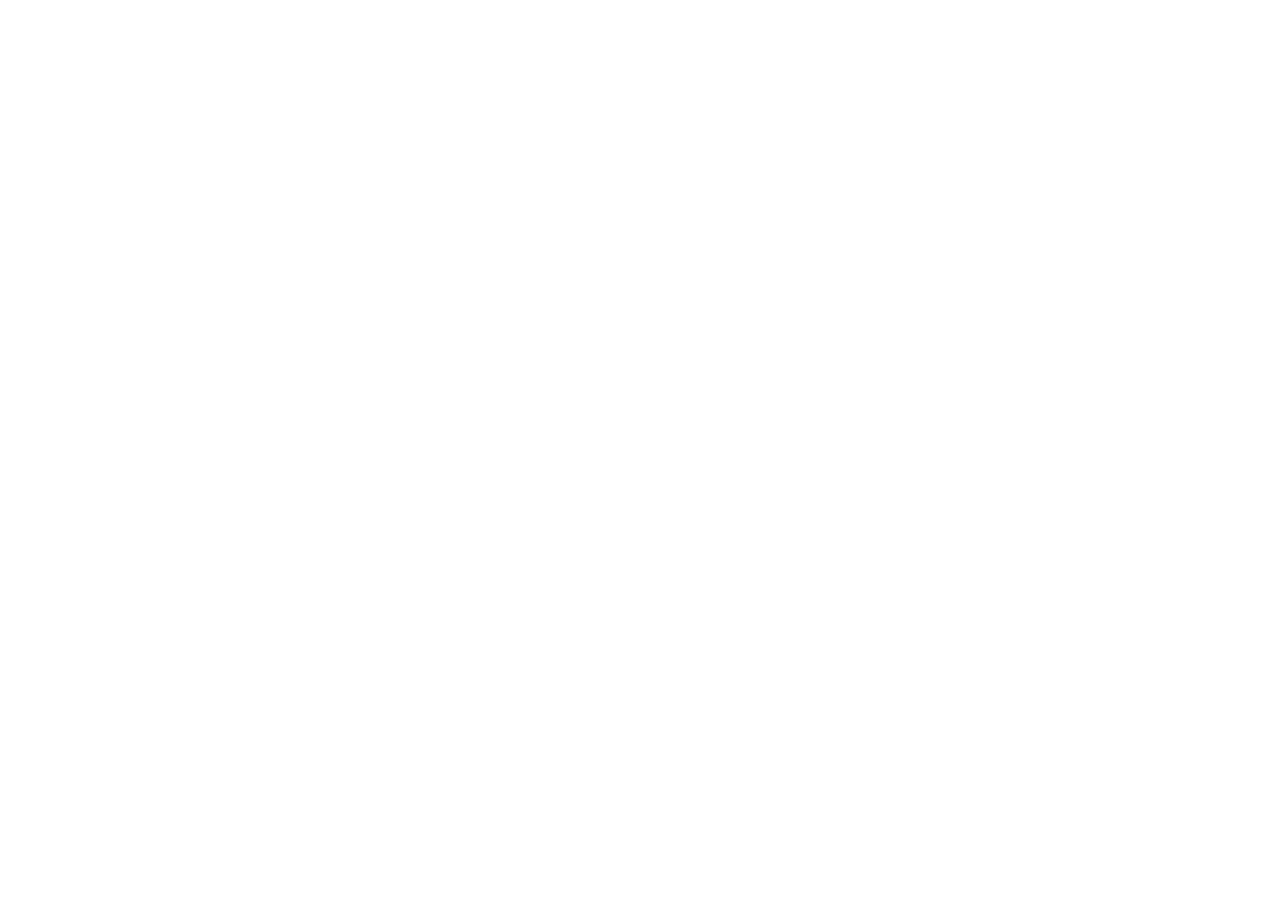
==== HTML/Index.html @ 7f817ced "º" ====
<!DOCTYPE html>
<html lang="en">
<head>
    <meta charset="UTF-8">
    <meta name="viewport" content="width=device-width, initial-scale=1.0">
    <title>Proyecto</title>
</head>
<body>
    <header>
        <nav>

            
        </nav>
    </header>
    <body>
        
    </body>
    <footer>
        
    </footer>
</body>
</html>
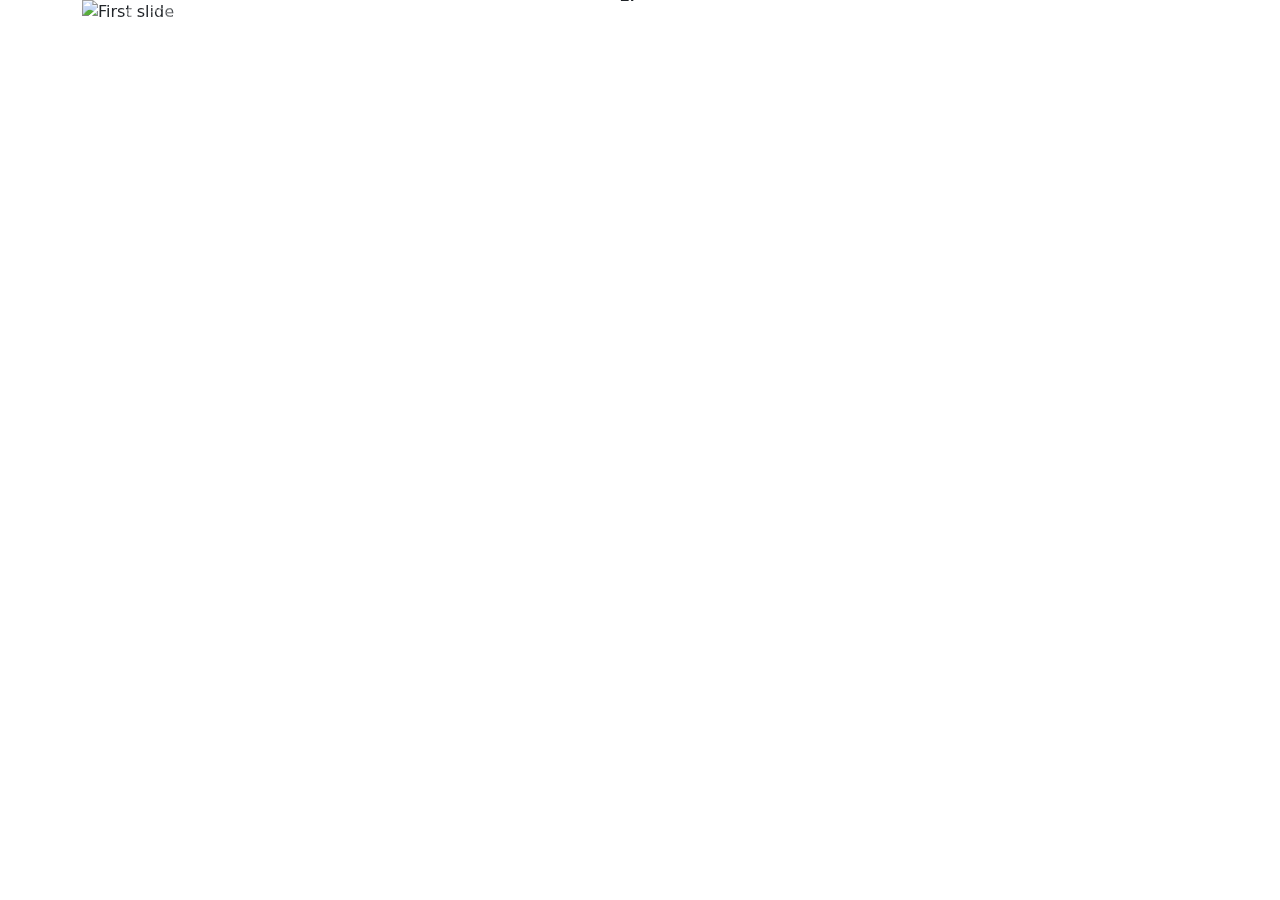
==== commit 0d38a3de: "Carrusel" ====
--- a/HTML/Index.html
+++ b/HTML/Index.html
@@ -3,20 +3,55 @@
 <head>
     <meta charset="UTF-8">
     <meta name="viewport" content="width=device-width, initial-scale=1.0">
-    <title>Proyecto</title>
+    <title>Parques nacionales</title>
+    <link rel="stylesheet" href="CSS/Style.css">
+    <link href="https://cdn.jsdelivr.net/npm/bootstrap@5.3.3/dist/css/bootstrap.min.css" rel="stylesheet" integrity="sha384-QWTKZyjpPEjISv5WaRU9OFeRpok6YctnYmDr5pNlyT2bRjXh0JMhjY6hW+ALEwIH" crossorigin="anonymous">  
+    <script src="https://code.jquery.com/jquery-3.4.1.slim.min.js" integrity="sha384-J6qa4849blE2+poT4WnyKhv5vZF5SrPo0iEjwBvKU7imGFAV0wwj1yYfoRSJoZ+n" crossorigin="anonymous"></script>
+<script src="https://cdn.jsdelivr.net/npm/popper.js@1.16.0/dist/umd/popper.min.js" integrity="sha384-Q6E9RHvbIyZFJoft+2mJbHaEWldlvI9IOYy5n3zV9zzTtmI3UksdQRVvoxMfooAo" crossorigin="anonymous"></script>
+<script src="https://stackpath.bootstrapcdn.com/bootstrap/4.4.1/js/bootstrap.min.js" integrity="sha384-wfSDF2E50Y2D1uUdj0O3uMBJnjuUD4Ih7YwaYd1iqfktj0Uod8GCExl3Og8ifwB6" crossorigin="anonymous"></script>  
+
 </head>
 <body>
-    <header>
-        <nav>
+    <div class="container">
+<div id="Carrusel" class="carousel slide" data-ride="carousel">
+    <ol class="carousel-indicators">
+        <li data-target="#Carrusel" data-slide-to="0" class="active"></li>
+        <li data-target="#Carrusel" data-slide-to="1"></li>
+        <li data-target="#Carrusel" data-slide-to="2"></li>
+      </ol> 
+    <div class="carousel-inner">
+      <div class="carousel-item active">
+        <img class="d-block w-100" src="https://static.vecteezy.com/system/resources/previews/023/329/714/large_2x/heart-tree-love-for-nature-red-landscape-at-sunset-generativ-ai-photo.jpg" alt="First slide">
+        <div class="carousel-caption d-none d-md-block">
+            <h5>Parque nacional los cipreses</h5>
+            <p>Altura decima region </p>
+          </div>
+    </div>
+      <div class="carousel-item">
+        <img class="d-block w-100" src="https://static.vecteezy.com/system/resources/previews/022/645/069/non_2x/illustration-painting-of-love-riding-on-bicycle-generate-ai-photo.jpg" alt="Second slide">
+        <div class="carousel-caption d-none d-md-block">
+            <h5>Parque nacional Vicente perez rosales</h5>
+            <p>Locacion Ensenada</p>
+          </div>
+    </div>
+      <div class="carousel-item">
+        <img class="d-block w-100" src="https://static.vecteezy.com/system/resources/previews/023/009/356/large_2x/lamps-with-glowing-hearts-background-for-valentine-love-photo.jpeg" alt="Third slide">
+        <div class="carousel-caption d-none d-md-block">
+            <h5>Parque nacional los alerces</h5>
+            <p>Locacion osorno</p>
+          </div>
+    </div>
+    </div>
+    <a class="carousel-control-prev" href="#Carrusel" role="button" data-slide="prev">
+      <span class="carousel-control-prev-icon" aria-hidden="true"></span>
+      <span class="sr-only">Previous</span>
+    </a>
+    <a class="carousel-control-next" href="#Carrusel" role="button" data-slide="next">
+      <span class="carousel-control-next-icon" aria-hidden="true"></span>
+      <span class="sr-only">Next</span>
+    </a>
+  </div>
+  </div>
 
-            
-        </nav>
-    </header>
-    <body>
-        
-    </body>
-    <footer>
-        
-    </footer>
 </body>
 </html>--- a/HTML/CSS/Style.css
+++ b/HTML/CSS/Style.css
@@ -0,0 +1,3 @@
+body {
+    background-color:#287233;
+  }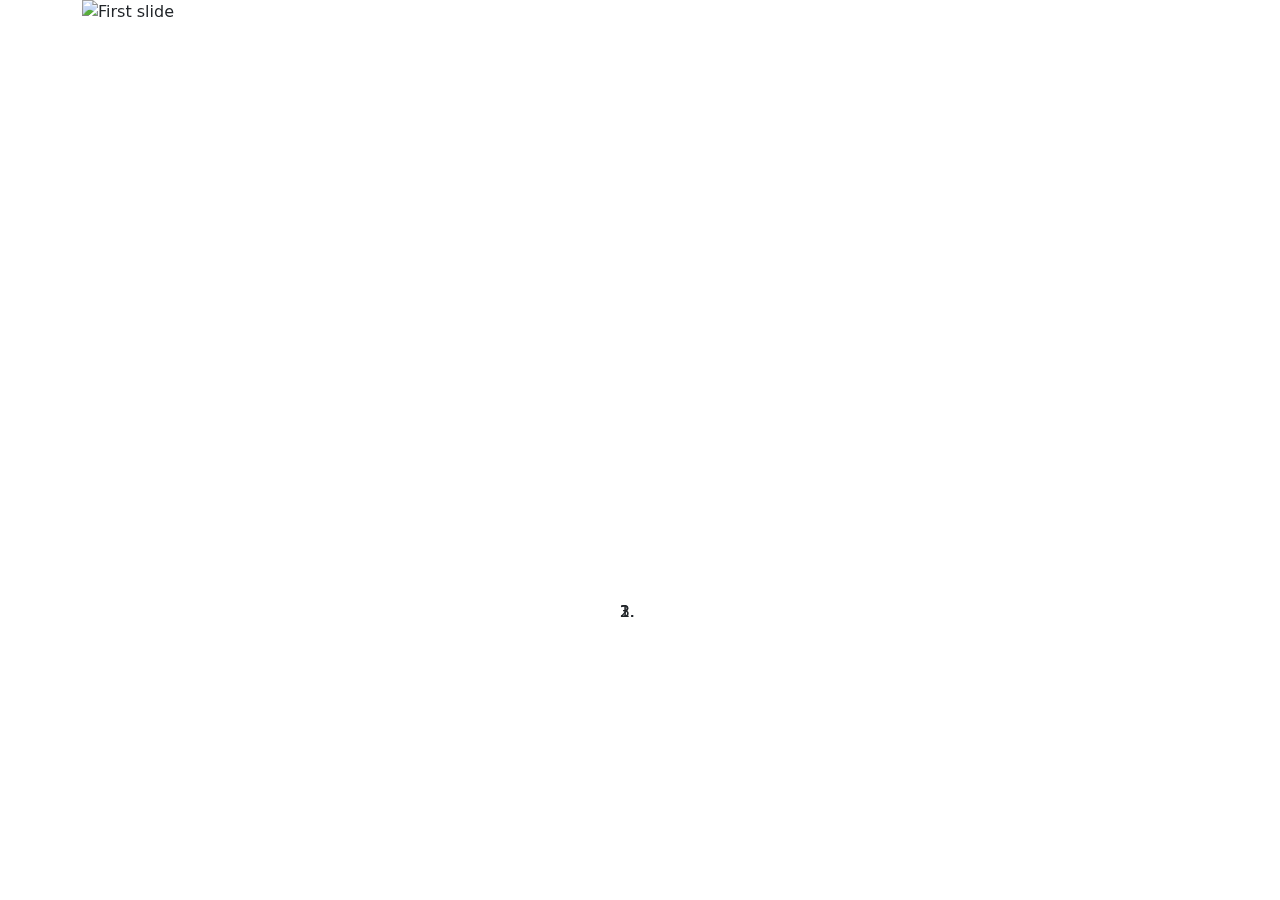
==== commit 174810d8: "Cambiar tamaño imagenes carrusel" ====
--- a/HTML/Index.html
+++ b/HTML/Index.html
@@ -4,7 +4,7 @@
     <meta charset="UTF-8">
     <meta name="viewport" content="width=device-width, initial-scale=1.0">
     <title>Parques nacionales</title>
-    <link rel="stylesheet" href="CSS/Style.css">
+    <link rel="stylesheet" href="../CSS/Style.css">
     <link href="https://cdn.jsdelivr.net/npm/bootstrap@5.3.3/dist/css/bootstrap.min.css" rel="stylesheet" integrity="sha384-QWTKZyjpPEjISv5WaRU9OFeRpok6YctnYmDr5pNlyT2bRjXh0JMhjY6hW+ALEwIH" crossorigin="anonymous">  
     <script src="https://code.jquery.com/jquery-3.4.1.slim.min.js" integrity="sha384-J6qa4849blE2+poT4WnyKhv5vZF5SrPo0iEjwBvKU7imGFAV0wwj1yYfoRSJoZ+n" crossorigin="anonymous"></script>
 <script src="https://cdn.jsdelivr.net/npm/popper.js@1.16.0/dist/umd/popper.min.js" integrity="sha384-Q6E9RHvbIyZFJoft+2mJbHaEWldlvI9IOYy5n3zV9zzTtmI3UksdQRVvoxMfooAo" crossorigin="anonymous"></script>
@@ -28,7 +28,7 @@
           </div>
     </div>
       <div class="carousel-item">
-        <img class="d-block w-100" src="https://static.vecteezy.com/system/resources/previews/022/645/069/non_2x/illustration-painting-of-love-riding-on-bicycle-generate-ai-photo.jpg" alt="Second slide">
+        <img class="d-block w-100" src="../Imagenes/Vicente.jpg" alt="Second slide">
         <div class="carousel-caption d-none d-md-block">
             <h5>Parque nacional Vicente perez rosales</h5>
             <p>Locacion Ensenada</p>
--- a/CSS/Style.css
+++ b/CSS/Style.css
@@ -0,0 +1,7 @@
+body {
+    background-color:#287233;
+  }
+  .carousel-inner > .carousel-item   > img {
+    width:640px;
+    height:640px;
+  }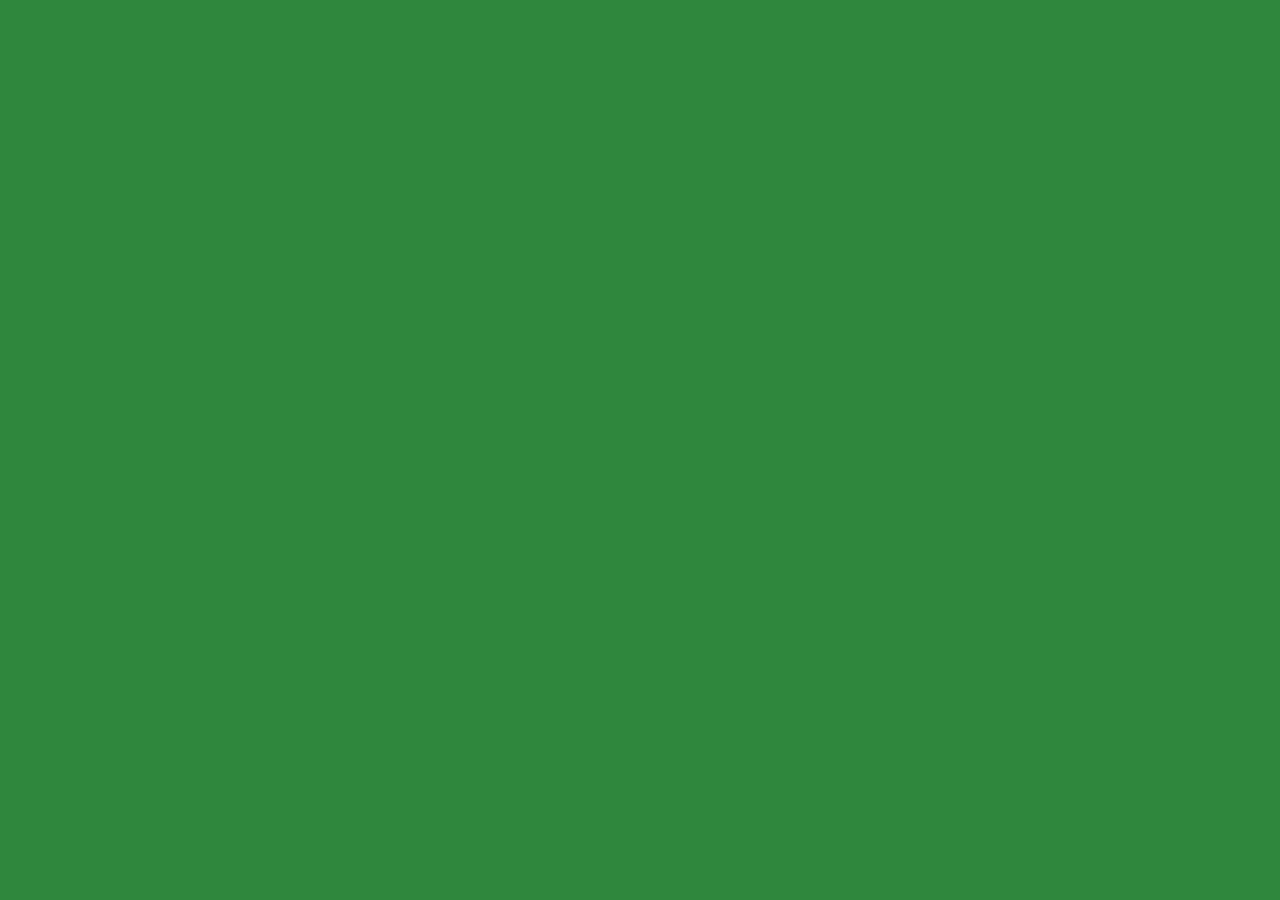
==== commit 3e868b55: "prueba de colores" ====
--- a/HTML/Index.html
+++ b/HTML/Index.html
@@ -5,53 +5,15 @@
     <meta name="viewport" content="width=device-width, initial-scale=1.0">
     <title>Parques nacionales</title>
     <link rel="stylesheet" href="../CSS/Style.css">
-    <link href="https://cdn.jsdelivr.net/npm/bootstrap@5.3.3/dist/css/bootstrap.min.css" rel="stylesheet" integrity="sha384-QWTKZyjpPEjISv5WaRU9OFeRpok6YctnYmDr5pNlyT2bRjXh0JMhjY6hW+ALEwIH" crossorigin="anonymous">  
-    <script src="https://code.jquery.com/jquery-3.4.1.slim.min.js" integrity="sha384-J6qa4849blE2+poT4WnyKhv5vZF5SrPo0iEjwBvKU7imGFAV0wwj1yYfoRSJoZ+n" crossorigin="anonymous"></script>
-<script src="https://cdn.jsdelivr.net/npm/popper.js@1.16.0/dist/umd/popper.min.js" integrity="sha384-Q6E9RHvbIyZFJoft+2mJbHaEWldlvI9IOYy5n3zV9zzTtmI3UksdQRVvoxMfooAo" crossorigin="anonymous"></script>
-<script src="https://stackpath.bootstrapcdn.com/bootstrap/4.4.1/js/bootstrap.min.js" integrity="sha384-wfSDF2E50Y2D1uUdj0O3uMBJnjuUD4Ih7YwaYd1iqfktj0Uod8GCExl3Og8ifwB6" crossorigin="anonymous"></script>  
+    
+   
+</head>
+<header>
 
-</head>
+    
+</header>
 <body>
-    <div class="container">
-<div id="Carrusel" class="carousel slide" data-ride="carousel">
-    <ol class="carousel-indicators">
-        <li data-target="#Carrusel" data-slide-to="0" class="active"></li>
-        <li data-target="#Carrusel" data-slide-to="1"></li>
-        <li data-target="#Carrusel" data-slide-to="2"></li>
-      </ol> 
-    <div class="carousel-inner">
-      <div class="carousel-item active">
-        <img class="d-block w-100" src="https://static.vecteezy.com/system/resources/previews/023/329/714/large_2x/heart-tree-love-for-nature-red-landscape-at-sunset-generativ-ai-photo.jpg" alt="First slide">
-        <div class="carousel-caption d-none d-md-block">
-            <h5>Parque nacional los cipreses</h5>
-            <p>Altura decima region </p>
-          </div>
-    </div>
-      <div class="carousel-item">
-        <img class="d-block w-100" src="../Imagenes/Vicente.jpg" alt="Second slide">
-        <div class="carousel-caption d-none d-md-block">
-            <h5>Parque nacional Vicente perez rosales</h5>
-            <p>Locacion Ensenada</p>
-          </div>
-    </div>
-      <div class="carousel-item">
-        <img class="d-block w-100" src="https://static.vecteezy.com/system/resources/previews/023/009/356/large_2x/lamps-with-glowing-hearts-background-for-valentine-love-photo.jpeg" alt="Third slide">
-        <div class="carousel-caption d-none d-md-block">
-            <h5>Parque nacional los alerces</h5>
-            <p>Locacion osorno</p>
-          </div>
-    </div>
-    </div>
-    <a class="carousel-control-prev" href="#Carrusel" role="button" data-slide="prev">
-      <span class="carousel-control-prev-icon" aria-hidden="true"></span>
-      <span class="sr-only">Previous</span>
-    </a>
-    <a class="carousel-control-next" href="#Carrusel" role="button" data-slide="next">
-      <span class="carousel-control-next-icon" aria-hidden="true"></span>
-      <span class="sr-only">Next</span>
-    </a>
-  </div>
-  </div>
+    
 
 </body>
 </html>--- a/CSS/Style.css
+++ b/CSS/Style.css
@@ -1,7 +1,4 @@
 body {
-    background-color:#287233;
+    background-color:#2f873c;
+    
   }
-  .carousel-inner > .carousel-item   > img {
-    width:640px;
-    height:640px;
-  }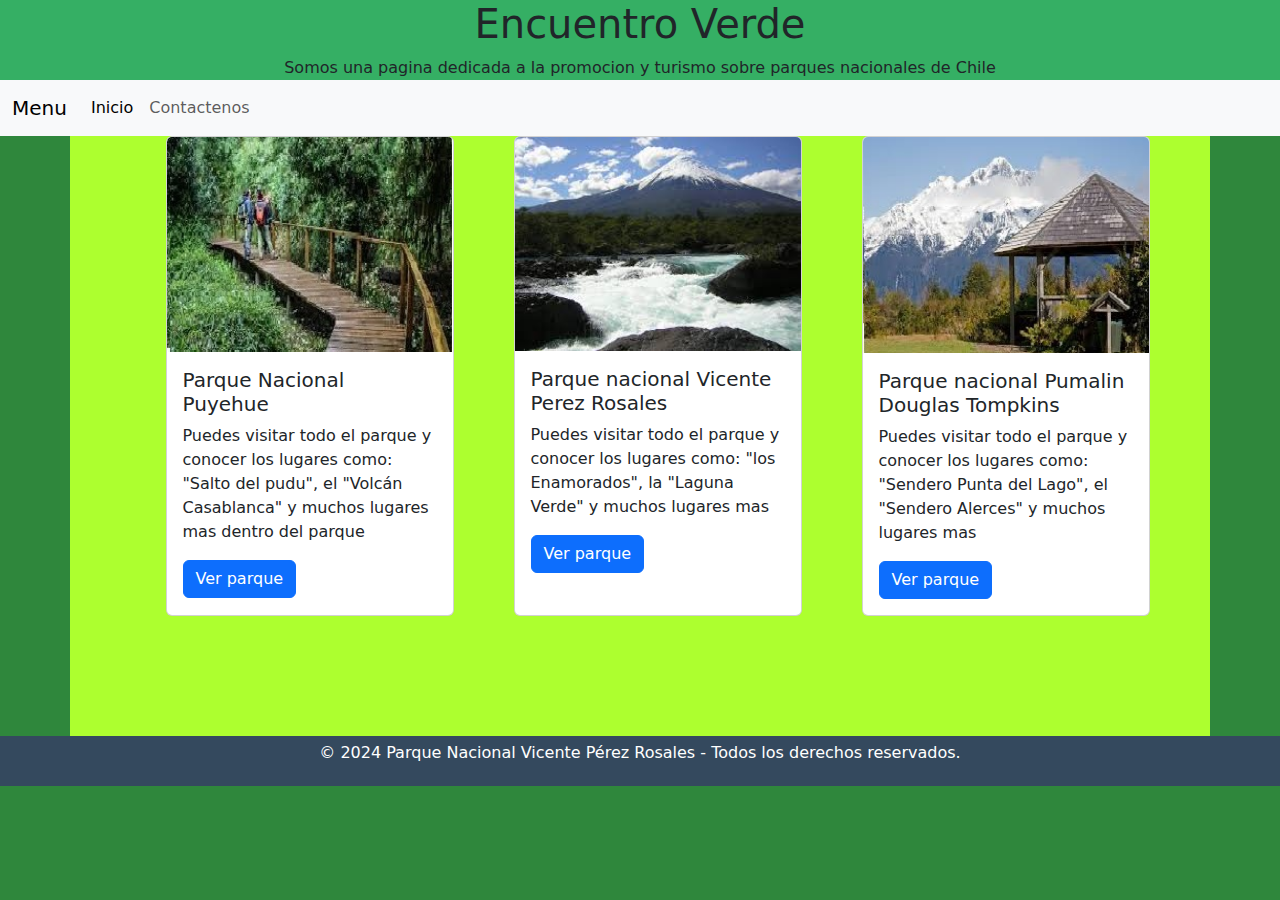
==== commit 7bd15c1f: "Commit con cards" ====
--- a/HTML/Index.html
+++ b/HTML/Index.html
@@ -4,16 +4,81 @@
     <meta charset="UTF-8">
     <meta name="viewport" content="width=device-width, initial-scale=1.0">
     <title>Parques nacionales</title>
+    <link href="https://cdn.jsdelivr.net/npm/bootstrap@5.3.3/dist/css/bootstrap.min.css" rel="stylesheet">
+    <script src="https://cdn.jsdelivr.net/npm/bootstrap@5.3.3/dist/js/bootstrap.bundle.min.js"></script>
     <link rel="stylesheet" href="../CSS/Style.css">
     
    
 </head>
 <header>
+    <div>
+        <h1 style="text-align: center;" >Encuentro Verde </h1>
+        <center>Somos una pagina dedicada a la promocion y turismo sobre parques nacionales de Chile</center>
+            <nav class="navbar navbar-expand-lg bg-light">
+              <div class="container-fluid">
+                <a class="navbar-brand" href="#">Menu</a>
+                <button class="navbar-toggler" type="button" data-bs-toggle="collapse" data-bs-target="#navbarScroll" aria-controls="navbarScroll" aria-expanded="false" aria-label="Toggle navigation">
+                  <span class="navbar-toggler-icon"></span>
+                </button>
+                <div class="collapse navbar-collapse" id="navbarScroll">
+                  <ul class="navbar-nav me-auto my-2 my-lg-0 navbar-nav-scroll" style="--bs-scroll-height: 100px;">
+                    <li class="nav-item">
+                      <a class="nav-link active" aria-current="page" href="Inicio.html">Inicio</a>
+                    </li>
+                    <li class="nav-item">
+                      <a class="nav-link" href="Gatos.html">Contactenos</a>
+                    </li>
+                  </ul>
+
+                </div>
+              </div>
+            </nav>
+            
+      </div>
 
     
 </header>
 <body>
-    
+    <div class="container">
+
+        <div class="main">
+        <div class="card" style="width: 18rem; margin-right: 30px; ">
+            <img class="card-img-top" src="../Imagenes/Puyehue.jpg" alt="Parque Puyehue">
+            <div class="card-body">
+              <h5 class="card-title">Parque Nacional Puyehue</h5>
+              <p class="card-text">
+                Puedes visitar todo el parque y conocer los lugares como:
+                 "Salto del pudu", el "Volcán Casablanca" y muchos lugares mas dentro del parque
+              </p>
+              <a href="#" class="btn btn-primary " >Ver parque</a>
+            </div>
+          </div>
+          <div class="card" style="width: 18rem; margin-left: 30px;">
+            <img class="card-img-top" src="../Imagenes/PNVicente.jpg" alt="Vicente perez Rosales">
+            <div class="card-body">
+              <h5 class="card-title">Parque nacional Vicente Perez Rosales</h5>
+              <p class="card-text">
+                 Puedes visitar todo el parque y conocer los lugares como:
+                 "los Enamorados", la "Laguna Verde" y muchos lugares mas</p>
+              <a href="#" class="btn btn-primary">Ver parque</a>
+            </div>
+          </div>
+          <div class="card" style="width: 18rem; margin-left: 60px;">
+            <img class="card-img-top" src="../Imagenes/Pumalin.jpg" alt="Pumalin Douglas Tompkins">
+            <div class="card-body">
+              <h5 class="card-title">Parque nacional Pumalin Douglas Tompkins</h5>
+              <p class="card-text">
+                 Puedes visitar todo el parque y conocer los lugares como:
+                 "Sendero  Punta del Lago", el "Sendero  Alerces" y muchos lugares mas</p>
+              <a href="#" class="btn btn-primary">Ver parque</a>
+            </div>
+          </div>
+
+        </div>
+    </div>
+    <footer>
+        <p>&copy; 2024 Parque Nacional Vicente Pérez Rosales - Todos los derechos reservados.</p>
+    </footer>
 
 </body>
 </html>--- a/CSS/Style.css
+++ b/CSS/Style.css
@@ -2,3 +2,31 @@
     background-color:#2f873c;
     
   }
+
+
+  header{
+    background-color:#35af64;
+    
+  }
+
+  .container {
+    background-color: greenyellow;
+    display: flex;
+    flex-direction: column;
+    align-items: center;
+    height: 600px;
+ }
+
+ .main {
+  padding-left: 35px;
+  display: flex;
+}
+footer {
+  background-color: #34495e;
+  color: white;
+  text-align: center;
+  padding: 5px;
+
+  bottom: 0;
+  width: 100%;
+}
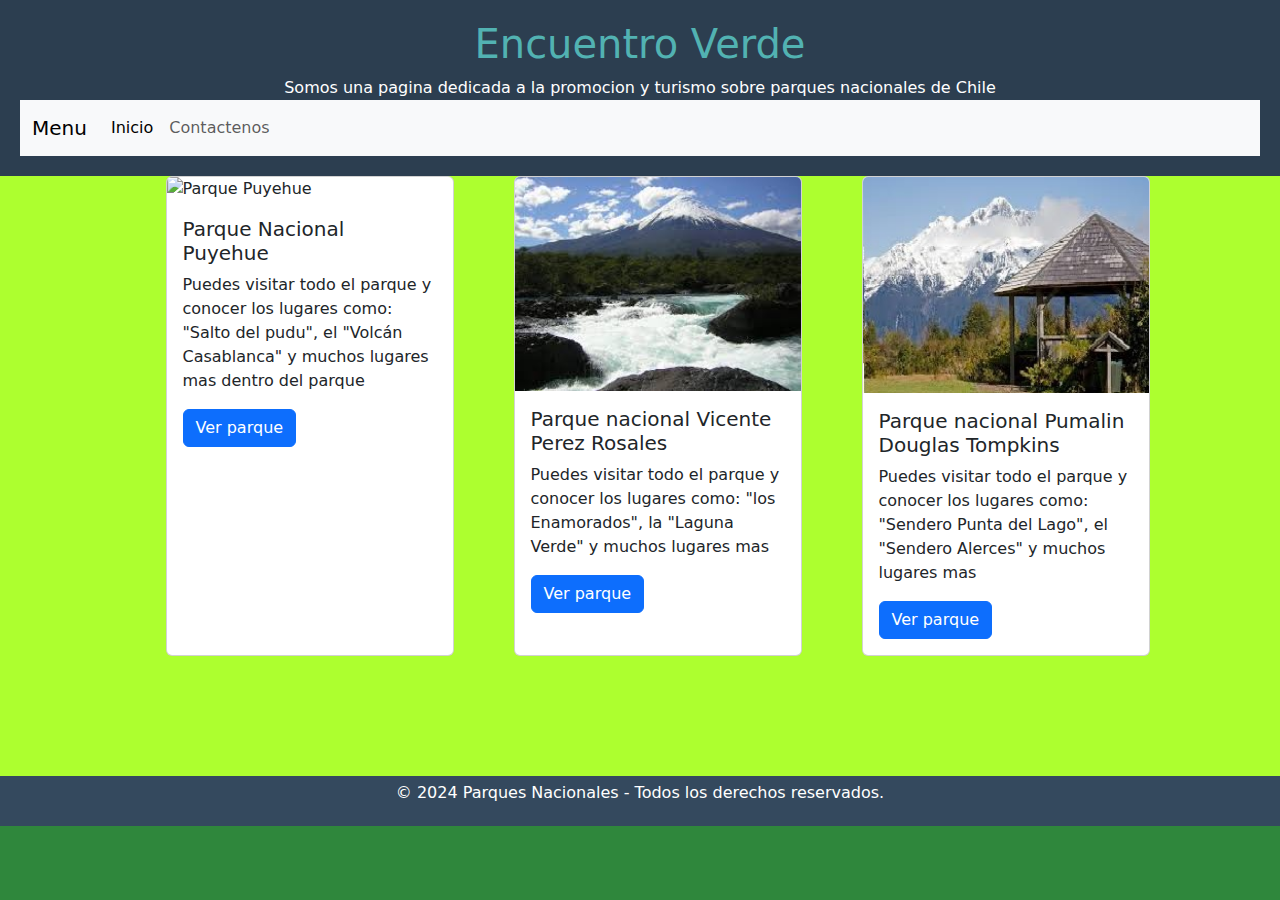
==== commit 86b4ce00: "Uniendo todo" ====
--- a/HTML/Index.html
+++ b/HTML/Index.html
@@ -10,7 +10,7 @@
     
    
 </head>
-<header>
+<header class="HeaderI">
     <div>
         <h1 style="text-align: center;" >Encuentro Verde </h1>
         <center>Somos una pagina dedicada a la promocion y turismo sobre parques nacionales de Chile</center>
@@ -23,10 +23,10 @@
                 <div class="collapse navbar-collapse" id="navbarScroll">
                   <ul class="navbar-nav me-auto my-2 my-lg-0 navbar-nav-scroll" style="--bs-scroll-height: 100px;">
                     <li class="nav-item">
-                      <a class="nav-link active" aria-current="page" href="Inicio.html">Inicio</a>
+                      <a class="nav-link active" aria-current="page" href="Index.html">Inicio</a>
                     </li>
                     <li class="nav-item">
-                      <a class="nav-link" href="Gatos.html">Contactenos</a>
+                      <a class="nav-link" href="Contacto.html">Contactenos</a>
                     </li>
                   </ul>
 
@@ -39,45 +39,45 @@
     
 </header>
 <body>
-    <div class="container">
+    <div class="container2">
 
         <div class="main">
         <div class="card" style="width: 18rem; margin-right: 30px; ">
-            <img class="card-img-top" src="../Imagenes/Puyehue.jpg" alt="Parque Puyehue">
+            <img class="card-img-top" src="../IMG/puyehue.jpg" alt="Parque Puyehue">
             <div class="card-body">
               <h5 class="card-title">Parque Nacional Puyehue</h5>
               <p class="card-text">
                 Puedes visitar todo el parque y conocer los lugares como:
                  "Salto del pudu", el "Volcán Casablanca" y muchos lugares mas dentro del parque
               </p>
-              <a href="#" class="btn btn-primary " >Ver parque</a>
+              <a href="Puyehue.html" class="btn btn-primary " >Ver parque</a>
             </div>
           </div>
           <div class="card" style="width: 18rem; margin-left: 30px;">
-            <img class="card-img-top" src="../Imagenes/PNVicente.jpg" alt="Vicente perez Rosales">
+            <img class="card-img-top" src="../IMG/PNVicente.jpg" alt="Vicente perez Rosales">
             <div class="card-body">
               <h5 class="card-title">Parque nacional Vicente Perez Rosales</h5>
               <p class="card-text">
                  Puedes visitar todo el parque y conocer los lugares como:
                  "los Enamorados", la "Laguna Verde" y muchos lugares mas</p>
-              <a href="#" class="btn btn-primary">Ver parque</a>
+              <a href="VicentePR.html" class="btn btn-primary">Ver parque</a>
             </div>
           </div>
           <div class="card" style="width: 18rem; margin-left: 60px;">
-            <img class="card-img-top" src="../Imagenes/Pumalin.jpg" alt="Pumalin Douglas Tompkins">
+            <img class="card-img-top" src="../IMG/Pumalin2.jpg" alt="Pumalin Douglas Tompkins">
             <div class="card-body">
               <h5 class="card-title">Parque nacional Pumalin Douglas Tompkins</h5>
               <p class="card-text">
                  Puedes visitar todo el parque y conocer los lugares como:
                  "Sendero  Punta del Lago", el "Sendero  Alerces" y muchos lugares mas</p>
-              <a href="#" class="btn btn-primary">Ver parque</a>
+              <a href="Pumalin.html" class="btn btn-primary">Ver parque</a>
             </div>
           </div>
 
         </div>
     </div>
     <footer>
-        <p>&copy; 2024 Parque Nacional Vicente Pérez Rosales - Todos los derechos reservados.</p>
+        <p>&copy; 2024 Parques Nacionales  - Todos los derechos reservados.</p>
     </footer>
 
 </body>
--- a/CSS/Style.css
+++ b/CSS/Style.css
@@ -1,32 +1,166 @@
 body {
     background-color:#2f873c;
-    
+    background-size: cover;
+    margin: 0;
+    padding: 0;
+}
+.Contacto{
+    background-image: url(../IMG/parque.jpg);
+    font-size: 14px;
+    min-height: 100%;
+    display: flex;
+    flex-direction: column;
+}
+  .carousel-inner > .carousel-item   > img {
+    width:640px;
+    height:640px;
   }
-
-
-  header{
+.ColorCh1{
+    color: #2c3e50;
+}
+h1{
+    text-align: center;
+    color: rgb(82, 178, 178);
+}
+h2{
+    text-align: center;
+    color: rgb(1, 4, 2);
+    margin-top: auto;
+}
+.Puyehue {
+    color: #f56403fe;
+}
+.Pumalin {
+    color: #03f5b4fe;
+}
+h3{
+    text-align: center;
+    color: rgb(7, 13, 10);
+    margin-top: auto;
+}
+header {
+    background-color: #2c3e50;
+    color: white;
+    padding: 20px;
+    text-align: center;
+}
+.headerI{
     background-color:#35af64;
     
   }
+.HeaderC{
+    background-color: #228b22;
+    text-align: center;
+}
+footer {
+    background-color: #34495e;
+    color: white;
+    text-align: center;
+    padding: 5px;
+    bottom: 0;
+    width: 100%;
+}
+.boton {
+    display: inline-block;
+    padding: 10px 20px;
+    background-color: #3498db;
+    color: white;
+    text-decoration: none;
+    border-radius: 5px;
+}
+button{
+    width: 100px;
+    border: none;
+    outline: none;
+}
+#carouselExampleControls {
+    max-width: 600px; 
+    margin: 0 auto; 
+}
+article {
+    text-align: center; 
+    margin: 20px auto; 
+} 
+html{
+    height: 100%;
+}
 
-  .container {
+nav{
+    background:#fff;
+}
+
+a{
+    color: black;
+}
+
+.container{
+    width: 80%;
+    margin: 40px auto;
+}
+
+.container2 {
     background-color: greenyellow;
     display: flex;
     flex-direction: column;
     align-items: center;
     height: 600px;
  }
+.menu-contacto{
+    background: green;
+    display: flex;
+}
+
+.menu-izquierdo{
+    flex-basis: 65%;
+    padding: 40px 55px;
+}
+
+.menu-derecho{
+    flex-basis: 35%;
+    padding: 40px;
+    background: #0b6730;
+    color: #fff;
+}
+
+.container h6{
+    margin-bottom: 30px;
+}
+
+.input-row{
+    display: flex;
+    justify-content: space-between;
+    margin-bottom: 20px;
+}
+
+.input-row .input-group{
+    flex-basis: 45%;
+}
+
+input{
+    width: 100%;
+    border: 1px solid black;
+    outline: 1px solid black;
+    border-bottom: 2px solid black;
+    padding-bottom: 5px;
+}
+
+textarea{
+    width: 100%;
+    border: 2px solid;
+    outline: none;
+    padding: 10px;
+    box-sizing: border-box;
+}
+
+tr td:first-child{
+    padding-right: 35px;
+}
+
+tr td{
+    padding-top: 25px;
+}
 
  .main {
   padding-left: 35px;
   display: flex;
 }
-footer {
-  background-color: #34495e;
-  color: white;
-  text-align: center;
-  padding: 5px;
-
-  bottom: 0;
-  width: 100%;
-}
